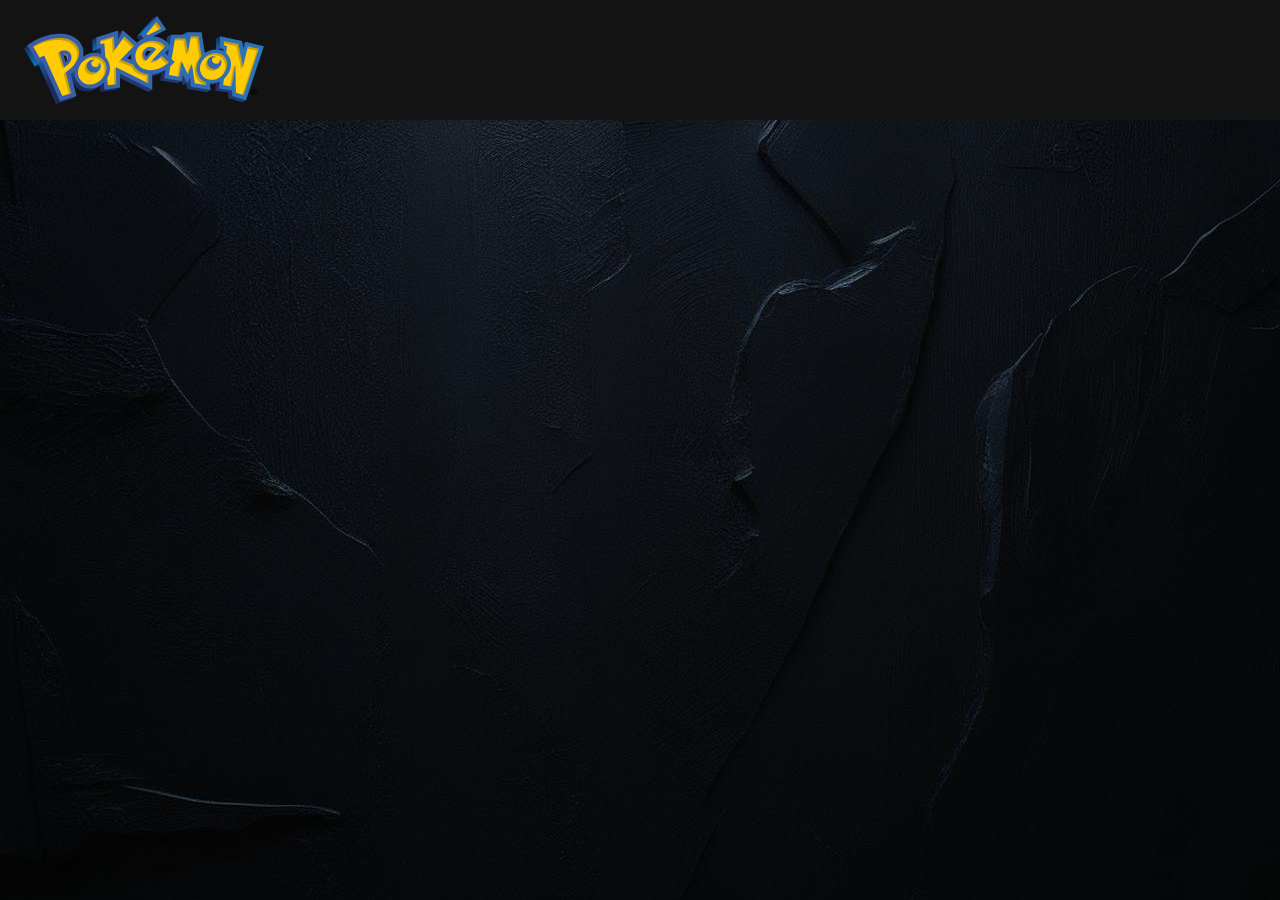
==== index.html @ 96ea412c "add comments and css changes" ====
<!DOCTYPE html>
<html lang="en">
  <head>
    <meta charset="UTF-8" />
    <meta name="viewport" content="width=device-width, initial-scale=1.0" />
    <title>Pokédex</title>
    <link
      rel="shortcut icon"
      href="./assets/icons/pokeball.png"
      type="image/x-icon"
    />
    <link rel="stylesheet" href="styles/fonts.css" />
    <link rel="stylesheet" href="styles/standart.css" />
    <link rel="stylesheet" href="style.css" />
    <link rel="stylesheet" href="styles/assets.css" />
    <link rel="stylesheet" href="styles/responsive.css" />
    <script src="scripts/template.js"></script>
    <script src="script.js"></script>
  </head>
  <body onload="fetchPokemonData()">
    <header>
      <img
        class="header-logo"
        src="./assets/img/pokemon-logo.svg"
        alt="Pokemon Logo"
      />
    </header>
    <main>
      <div id="content"></div>
    </main>

    <footer></footer>
  </body>
</html>
---- styles/fonts.css ----
/* poppins-100 - latin */
@font-face {
    font-display: swap; /* Check https://developer.mozilla.org/en-US/docs/Web/CSS/@font-face/font-display for other options. */
    font-family: 'Poppins';
    font-style: normal;
    font-weight: 100;
    src: url('../assets/fonts/poppins-v21-latin-100.woff2') format('woff2'); /* Chrome 36+, Opera 23+, Firefox 39+, Safari 12+, iOS 10+ */
  }
  /* poppins-200 - latin */
  @font-face {
    font-display: swap; /* Check https://developer.mozilla.org/en-US/docs/Web/CSS/@font-face/font-display for other options. */
    font-family: 'Poppins';
    font-style: normal;
    font-weight: 200;
    src: url('../assets/fonts/poppins-v21-latin-200.woff2') format('woff2'); /* Chrome 36+, Opera 23+, Firefox 39+, Safari 12+, iOS 10+ */
  }
  /* poppins-300 - latin */
  @font-face {
    font-display: swap; /* Check https://developer.mozilla.org/en-US/docs/Web/CSS/@font-face/font-display for other options. */
    font-family: 'Poppins';
    font-style: normal;
    font-weight: 300;
    src: url('../assets/fonts/poppins-v21-latin-300.woff2') format('woff2'); /* Chrome 36+, Opera 23+, Firefox 39+, Safari 12+, iOS 10+ */
  }
  /* poppins-regular - latin */
  @font-face {
    font-display: swap; /* Check https://developer.mozilla.org/en-US/docs/Web/CSS/@font-face/font-display for other options. */
    font-family: 'Poppins';
    font-style: normal;
    font-weight: 400;
    src: url('../assets/fonts/poppins-v21-latin-regular.woff2') format('woff2'); /* Chrome 36+, Opera 23+, Firefox 39+, Safari 12+, iOS 10+ */
  }
  /* poppins-500 - latin */
  @font-face {
    font-display: swap; /* Check https://developer.mozilla.org/en-US/docs/Web/CSS/@font-face/font-display for other options. */
    font-family: 'Poppins';
    font-style: normal;
    font-weight: 500;
    src: url('../assets/fonts/poppins-v21-latin-500.woff2') format('woff2'); /* Chrome 36+, Opera 23+, Firefox 39+, Safari 12+, iOS 10+ */
  }
  /* poppins-600 - latin */
  @font-face {
    font-display: swap; /* Check https://developer.mozilla.org/en-US/docs/Web/CSS/@font-face/font-display for other options. */
    font-family: 'Poppins';
    font-style: normal;
    font-weight: 600;
    src: url('../assets/fonts/poppins-v21-latin-600.woff2') format('woff2'); /* Chrome 36+, Opera 23+, Firefox 39+, Safari 12+, iOS 10+ */
  }
  /* poppins-700 - latin */
  @font-face {
    font-display: swap; /* Check https://developer.mozilla.org/en-US/docs/Web/CSS/@font-face/font-display for other options. */
    font-family: 'Poppins';
    font-style: normal;
    font-weight: 700;
    src: url('../assets/fonts/poppins-v21-latin-700.woff2') format('woff2'); /* Chrome 36+, Opera 23+, Firefox 39+, Safari 12+, iOS 10+ */
  }
  /* poppins-800 - latin */
  @font-face {
    font-display: swap; /* Check https://developer.mozilla.org/en-US/docs/Web/CSS/@font-face/font-display for other options. */
    font-family: 'Poppins';
    font-style: normal;
    font-weight: 800;
    src: url('../assets/fonts/poppins-v21-latin-800.woff2') format('woff2'); /* Chrome 36+, Opera 23+, Firefox 39+, Safari 12+, iOS 10+ */
  }
  /* poppins-900 - latin */
  @font-face {
    font-display: swap; /* Check https://developer.mozilla.org/en-US/docs/Web/CSS/@font-face/font-display for other options. */
    font-family: 'Poppins';
    font-style: normal;
    font-weight: 900;
    src: url('../assets/fonts/poppins-v21-latin-900.woff2') format('woff2'); /* Chrome 36+, Opera 23+, Firefox 39+, Safari 12+, iOS 10+ */
  }
---- styles/standart.css ----
* {
  box-sizing: border-box;
  margin: 0;
  scroll-behavior: smooth;
}
---- style.css ----
body {
  background-image: url("./assets/img/dark-bg.jpg");
  background-size: cover;
  background-position: center;
  background-attachment: fixed;
  background-repeat: no-repeat;
}

header {
  height: 120px;
  background-color: rgb(19, 19, 19);
  display: flex;
  align-items: center;
  padding-left: 24px;
  width: 100%;
}

.header-logo {
  width: 240px;
}

#content {
  display: flex;
  flex-wrap: wrap;
  gap: 36px;
  justify-content: center;
  padding: 48px;
}

.pokemon-card {
  width: 230px;
  border-radius: 20px;
  padding: 40px;
  text-align: center;
  color: white;
  /* box-shadow: 0 4px 12px rgba(0, 0, 0, 0.4); */
  /* background-color: rgba(0, 0, 0, 0.6); */
  /* transition: transform 0.2s, box-shadow 0.2s; */
}
.pokemon-card:hover {
  transform: scale(1.05);
  box-shadow: 0 6px 16px rgba(0, 0, 0, 0.6);
}

.pokemon-card img {
  width: 120px;
  height: auto;
  margin-bottom: 8px;
}

.pokemon-type {
  display: inline-block;
  margin: 4px 4px 0;
  padding: 4px 8px;
  border-radius: 12px;
  font-size: 12px;
  font-weight: bold;
  text-transform: capitalize;
}
---- styles/assets.css ----
/* Farben für die Typen */
.pokemon-card.grass {
  background-color: #78c850;
}

.pokemon-card.fire {
  background-color: #ec3a2a;
}

.pokemon-card.water {
  background-color: #6890f0;
}

.pokemon-card.electric {
  background-color: #f8d030;
}

.pokemon-card.bug {
  background-color: #a8b820;
}

.pokemon-card.poison {
  background-color: #a040a0;
}

.pokemon-card.flying {
  background-color: #a890f0;
}

.pokemon-card.rock {
  background-color: #b8a038;
}

.pokemon-card.ghost {
  background-color: #705898;
}

.pokemon-card.dragon {
  background-color: #7038f8;
}

.pokemon-card.psychic {
  background-color: #f85888;
}

.pokemon-card.ice {
  background-color: #98d8d8;
}

.pokemon-card.steel {
  background-color: #b8b8d0;
}

.pokemon-card.dark {
  background-color: #705848;
}

.pokemon-card.fairy {
  background-color: #ee99ac;
}

.pokemon-card.fighting {
  background-color: #c03028;
}

.pokemon-card.normal {
  background-color: #a8a878;
}

.pokemon-card.ground {
  background-color: #e0c068;
}
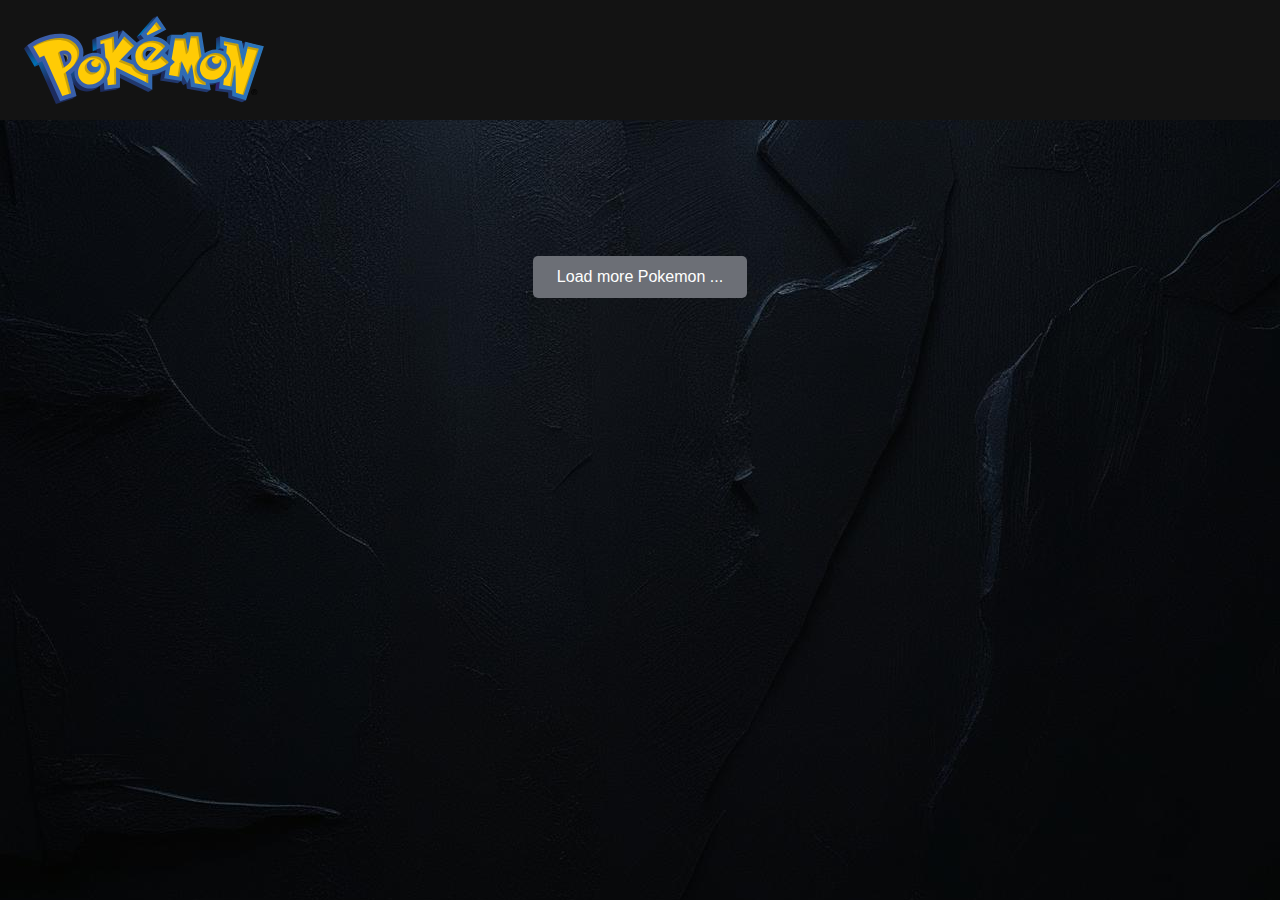
==== commit 3c255f36: "add new functions and new card design" ====
--- a/index.html
+++ b/index.html
@@ -15,7 +15,6 @@
     <link rel="stylesheet" href="styles/assets.css" />
     <link rel="stylesheet" href="styles/responsive.css" />
     <script src="scripts/template.js"></script>
-    <script src="script.js"></script>
   </head>
   <body onload="fetchPokemonData()">
     <header>
@@ -27,8 +26,13 @@
     </header>
     <main>
       <div id="content"></div>
+      <div class="button-container">
+        <button id="load-more-button">Load more Pokemon ...</button>
+      </div>
     </main>
 
     <footer></footer>
+
+    <script src="script.js"></script>
   </body>
 </html>
--- a/style.css
+++ b/style.css
@@ -4,6 +4,10 @@
   background-position: center;
   background-attachment: fixed;
   background-repeat: no-repeat;
+  font-family: "poppins";
+  display: flex;
+  flex-direction: column;
+  align-items: center;
 }
 
 header {
@@ -25,35 +29,100 @@
   gap: 36px;
   justify-content: center;
   padding: 48px;
+  max-width: 1440px;
 }
 
 .pokemon-card {
   width: 230px;
-  border-radius: 20px;
-  padding: 40px;
+  height: 300px;
+  display: flex;
+  flex-direction: column;
+  justify-content: space-between;
+  border-radius: 16px;
   text-align: center;
   color: white;
-  /* box-shadow: 0 4px 12px rgba(0, 0, 0, 0.4); */
-  /* background-color: rgba(0, 0, 0, 0.6); */
-  /* transition: transform 0.2s, box-shadow 0.2s; */
+  padding: 0;
+  overflow: hidden;
+  cursor: pointer;
+  border: 4px solid #0000008f;
 }
+
 .pokemon-card:hover {
   transform: scale(1.05);
-  box-shadow: 0 6px 16px rgba(0, 0, 0, 0.6);
 }
 
-.pokemon-card img {
-  width: 120px;
-  height: auto;
-  margin-bottom: 8px;
+.card-header {
+  height: 40px;
+  background-color: rgba(0, 0, 0, 0.3);
+  display: flex;
+  justify-content: space-between;
+  align-items: center;
+  padding: 0 8px;
+  font-size: 14px;
+  text-transform: capitalize;
 }
 
-.pokemon-type {
-  display: inline-block;
-  margin: 4px 4px 0;
-  padding: 4px 8px;
-  border-radius: 12px;
-  font-size: 12px;
-  font-weight: bold;
+.card-body {
+  flex-grow: 1;
+  display: flex;
+  justify-content: center;
+  align-items: center;
+  background-color: rgba(255, 255, 255, 0.1);
+}
+
+.pokemon-image {
+  width: 200px;
+  height: auto;
+}
+
+.card-footer {
+  height: 40px;
+  background-color: rgba(0, 0, 0, 0.3);
+  display: flex;
+  justify-content: center;
+  align-items: center;
+  gap: 10px;
+}
+
+.type-info {
+  display: flex;
+  align-items: center;
+}
+
+.type-icon {
+  width: 20px;
+  height: 20px;
+  margin-right: 4px;
+}
+
+.type-name {
+  font-size: 14px;
   text-transform: capitalize;
 }
+
+.button-container {
+  text-align: center;
+  margin: 20px 0;
+}
+
+#load-more-button {
+  background-color: #6c6f76;
+  color: #ffffff;
+  border: none;
+  border-radius: 5px;
+  padding: 12px 24px;
+  font-size: 16px;
+  cursor: pointer;
+  transition: background-color 0.3s, transform 0.3s;
+  margin-top: 20px;
+}
+
+#load-more-button:hover {
+  background-color: #575a5f;
+  transform: scale(1.05);
+}
+
+#load-more-button:focus {
+  outline: none;
+  box-shadow: 0 0 0 3px rgba(255, 255, 255, 0.5);
+}
--- a/styles/assets.css
+++ b/styles/assets.css
@@ -1,4 +1,3 @@
-/* Farben für die Typen */
 .pokemon-card.grass {
   background-color: #78c850;
 }
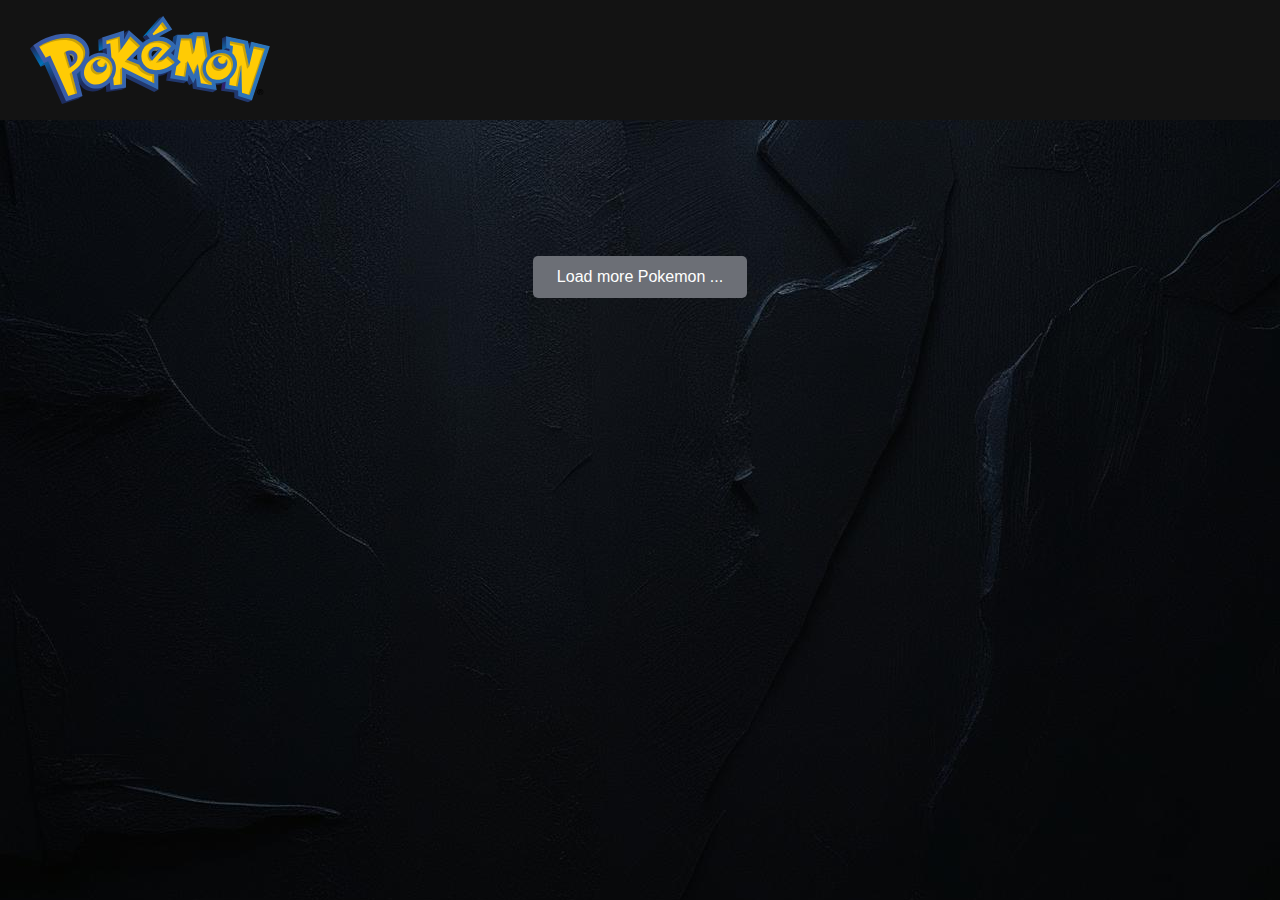
==== commit 6d736c79: "add overlay big cards" ====
--- a/index.html
+++ b/index.html
@@ -13,6 +13,7 @@
     <link rel="stylesheet" href="styles/standart.css" />
     <link rel="stylesheet" href="style.css" />
     <link rel="stylesheet" href="styles/assets.css" />
+    <link rel="stylesheet" href="styles/overlay.css" />
     <link rel="stylesheet" href="styles/responsive.css" />
     <script src="scripts/template.js"></script>
   </head>
@@ -31,8 +32,23 @@
       </div>
     </main>
 
+    <div id="overlay" onclick="toggleOverlay(event)">
+      <div class="overlay-content" onclick="event.stopPropagation()">
+        <img id="overlay-img" />
+        <div class="button-container">
+          <button class="nav-button-prev" onclick="prevImage(event)">
+            <img src="./img/arrow_left.png" alt="Previous" />
+          </button>
+          <div class="image-counter" id="image-counter"></div>
+          <button class="nav-button-next" onclick="nextImage(event)">
+            <img src="./img/arrow_right.png" alt="Next" />
+          </button>
+        </div>
+      </div>
+    </div>
+
     <footer></footer>
-
+    <script src="scripts/overlay.js"></script>
     <script src="script.js"></script>
   </body>
 </html>
--- a/style.css
+++ b/style.css
@@ -15,7 +15,7 @@
   background-color: rgb(19, 19, 19);
   display: flex;
   align-items: center;
-  padding-left: 24px;
+  padding-left: 30px;
   width: 100%;
 }
 
@@ -71,8 +71,13 @@
 }
 
 .pokemon-image {
+  width: 175px;
+  height: auto;
+  transition: width 0.3s ease;
+}
+
+.pokemon-card:hover .pokemon-image {
   width: 200px;
-  height: auto;
 }
 
 .card-footer {
@@ -99,30 +104,3 @@
   font-size: 14px;
   text-transform: capitalize;
 }
-
-.button-container {
-  text-align: center;
-  margin: 20px 0;
-}
-
-#load-more-button {
-  background-color: #6c6f76;
-  color: #ffffff;
-  border: none;
-  border-radius: 5px;
-  padding: 12px 24px;
-  font-size: 16px;
-  cursor: pointer;
-  transition: background-color 0.3s, transform 0.3s;
-  margin-top: 20px;
-}
-
-#load-more-button:hover {
-  background-color: #575a5f;
-  transform: scale(1.05);
-}
-
-#load-more-button:focus {
-  outline: none;
-  box-shadow: 0 0 0 3px rgba(255, 255, 255, 0.5);
-}
--- a/styles/assets.css
+++ b/styles/assets.css
@@ -1,71 +1,81 @@
-.pokemon-card.grass {
-  background-color: #78c850;
+.button-container {
+  text-align: center;
+  margin: 20px 0;
 }
 
-.pokemon-card.fire {
-  background-color: #ec3a2a;
+#load-more-button {
+  background-color: #6c6f76;
+  color: #ffffff;
+  border: none;
+  border-radius: 5px;
+  padding: 12px 24px;
+  font-size: 16px;
+  cursor: pointer;
+  transition: background-color 0.3s, transform 0.3s;
+  margin-top: 20px;
 }
 
-.pokemon-card.water {
-  background-color: #6890f0;
+#load-more-button:hover {
+  background-color: #575a5f;
+  transform: scale(1.05);
 }
 
-.pokemon-card.electric {
-  background-color: #f8d030;
+#load-more-button:focus {
+  outline: none;
+  box-shadow: 0 0 0 3px rgba(255, 255, 255, 0.5);
 }
 
-.pokemon-card.bug {
-  background-color: #a8b820;
+.nav-button {
+  position: absolute;
+  top: 50%;
+  transform: translateY(-50%);
+  background-color: rgba(255, 255, 255, 0.5);
+  cursor: pointer;
+  border-radius: 50%;
+  transition: background-color 0.3s, transform 0.2s;
+  width: 40px;
+  height: 40px;
+  display: flex;
+  align-items: center;
+  justify-content: center;
+  border: none;
 }
 
-.pokemon-card.poison {
-  background-color: #a040a0;
+.nav-button.left {
+  left: -60px;
 }
 
-.pokemon-card.flying {
-  background-color: #a890f0;
+.nav-button.right {
+  right: -60px;
 }
 
-.pokemon-card.rock {
-  background-color: #b8a038;
+.nav-button:hover {
+  background-color: rgba(255, 255, 255, 0.8);
+  transform: scale(1.1);
 }
 
-.pokemon-card.ghost {
-  background-color: #705898;
+.button-container {
+  display: flex;
+  align-items: center;
+  justify-content: space-between;
+  width: 100%;
 }
 
-.pokemon-card.dragon {
-  background-color: #7038f8;
-}
-
-.pokemon-card.psychic {
-  background-color: #f85888;
-}
-
-.pokemon-card.ice {
-  background-color: #98d8d8;
-}
-
-.pokemon-card.steel {
-  background-color: #b8b8d0;
-}
-
-.pokemon-card.dark {
-  background-color: #705848;
-}
-
-.pokemon-card.fairy {
-  background-color: #ee99ac;
-}
-
-.pokemon-card.fighting {
-  background-color: #c03028;
-}
-
-.pokemon-card.normal {
-  background-color: #a8a878;
-}
-
-.pokemon-card.ground {
-  background-color: #e0c068;
-}
+.pokemon-card.grass { background-color: #78c850; }
+.pokemon-card.fire { background-color: #ec3a2a; }
+.pokemon-card.water { background-color: #6890f0; }
+.pokemon-card.electric { background-color: #f8d030; }
+.pokemon-card.bug { background-color: #a8b820; }
+.pokemon-card.poison { background-color: #a040a0; }
+.pokemon-card.flying { background-color: #a890f0; }
+.pokemon-card.rock { background-color: #b8a038; }
+.pokemon-card.ghost { background-color: #705898; }
+.pokemon-card.dragon { background-color: #7038f8; }
+.pokemon-card.psychic { background-color: #f85888; }
+.pokemon-card.ice { background-color: #98d8d8; }
+.pokemon-card.steel { background-color: #b8b8d0; }
+.pokemon-card.dark { background-color: #705848; }
+.pokemon-card.fairy { background-color: #ee99ac; }
+.pokemon-card.fighting { background-color: #c03028; }
+.pokemon-card.normal { background-color: #a8a878; }
+.pokemon-card.ground { background-color: #e0c068; }--- a/styles/overlay.css
+++ b/styles/overlay.css
@@ -0,0 +1,33 @@
+#overlay {
+  position: fixed;
+  top: 0;
+  left: 0;
+  width: 100%;
+  height: 100%;
+  background-color: rgba(0, 0, 0, 0.8);
+  display: none;
+  align-items: center;
+  justify-content: center;
+  z-index: 1000;
+}
+
+.overlay-content {
+  position: relative;
+  background-color: #0d3240;
+  border-radius: 24px;
+  padding: 16px;
+  color: #fefefe;
+  width: 460px;
+  height: 600px;
+  display: flex;
+  flex-direction: column;
+  align-items: center;
+  box-shadow: 0 8px 16px rgba(0, 0, 0, 0.4);
+}
+
+#overlay img {
+  width: 225px;
+  border-radius: 16px;
+  margin-bottom: 20px;
+}
+
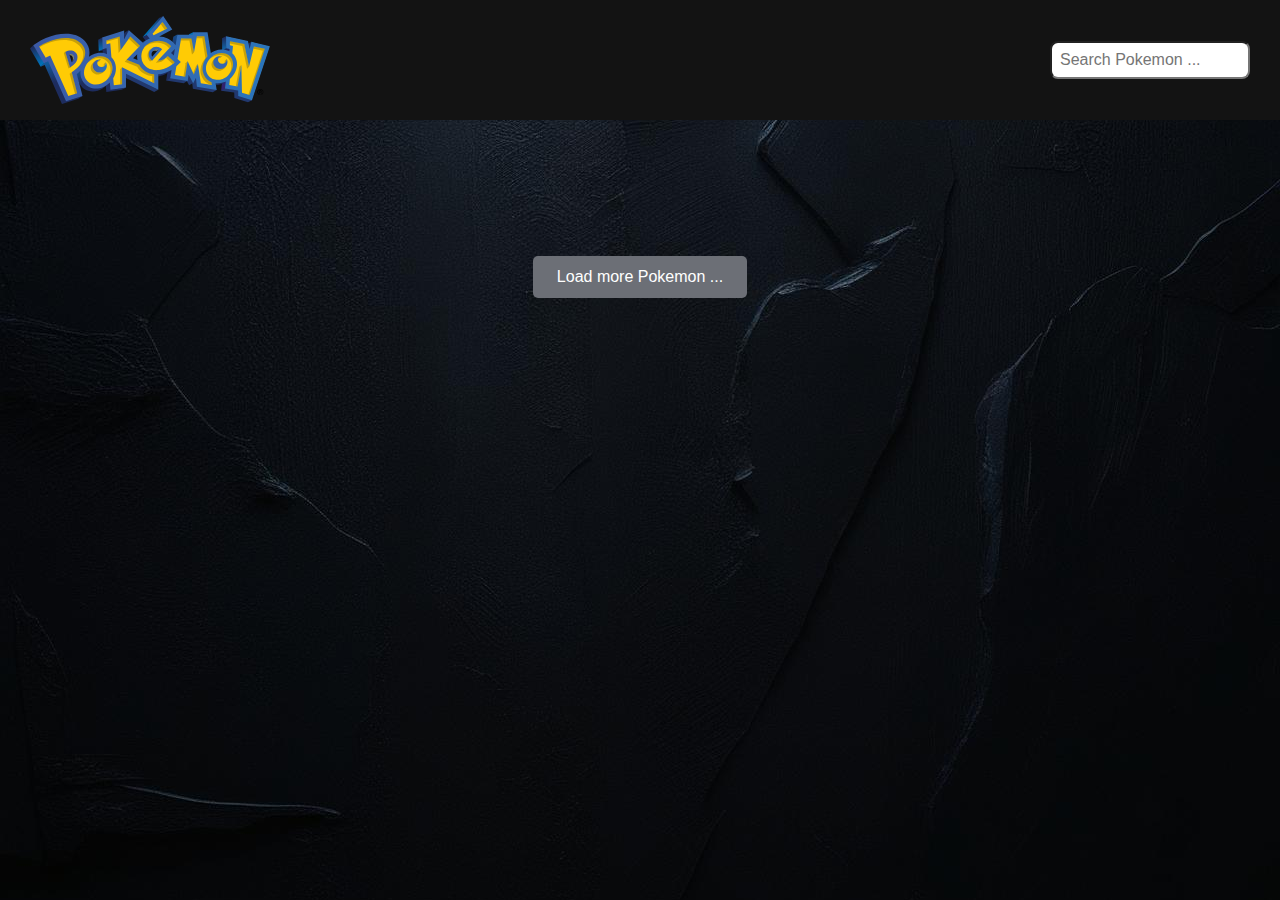
==== commit ed1e434c: "add filter function" ====
--- a/index.html
+++ b/index.html
@@ -16,6 +16,7 @@
     <link rel="stylesheet" href="styles/overlay.css" />
     <link rel="stylesheet" href="styles/responsive.css" />
     <script src="scripts/template.js"></script>
+    <script src="scripts/filternames.js"></script>
   </head>
   <body onload="fetchPokemonData()">
     <header>
@@ -24,25 +25,66 @@
         src="./assets/img/pokemon-logo.svg"
         alt="Pokemon Logo"
       />
+      <div id="search-bar">
+        <input
+          type="text"
+          id="search-input"
+          placeholder="Search Pokemon ..."
+          onkeyup="searchPokemon()"
+        />
+        <!-- <p id="search-hint" style="color: #888;">Min. 3 letters required</p> -->
+      </div>
     </header>
+
     <main>
       <div id="content"></div>
-      <div class="button-container">
+      <div class="load-button-container">
         <button id="load-more-button">Load more Pokemon ...</button>
       </div>
     </main>
 
     <div id="overlay" onclick="toggleOverlay(event)">
       <div class="overlay-content" onclick="event.stopPropagation()">
-        <img id="overlay-img" />
-        <div class="button-container">
-          <button class="nav-button-prev" onclick="prevImage(event)">
-            <img src="./img/arrow_left.png" alt="Previous" />
-          </button>
-          <div class="image-counter" id="image-counter"></div>
-          <button class="nav-button-next" onclick="nextImage(event)">
-            <img src="./img/arrow_right.png" alt="Next" />
-          </button>
+        <div class="overlay-header">
+          <span id="overlay-pokemon-name"></span>
+          <span id="overlay-pokemon-id"></span>
+        </div>
+        <div class="overlay-image-container">
+          <img id="overlay-img" class="overlay-img" />
+        </div>
+        <button class="nav-button prev" onclick="prevImage()">
+          <img src="./assets/icons/arrow-left.svg" alt="Previous" />
+        </button>
+        <button class="nav-button next" onclick="nextImage(event)">
+          <img src="./assets/icons/arrow-right.svg" alt="Next" />
+        </button>
+        <div class="type-icon-container">
+          <div id="overlay-type-icons" class="overlay-type-info"></div>
+        </div>
+        <div class="overlay-body-header">
+          <span id="main-tab">Main</span>
+        </div>
+        <div class="overlay-body">
+          <div class="stats">
+            <table>
+              <tr>
+                <td>Height:</td>
+                <td><span id="overlay-pokemon-height"></span></td>
+              </tr>
+              <tr>
+                <td>Weight:</td>
+                <td><span id="overlay-pokemon-weight"></span></td>
+              </tr>
+              <tr>
+                <td>Base Experience:</td>
+                <td><span id="overlay-pokemon-base-exp"></span></td>
+              </tr>
+              <tr>
+                <td>Abilities:</td>
+                <td><span id="overlay-pokemon-abilities"></span></td>
+              </tr>
+            </table>
+          </div>
         </div>
       </div>
     </div>
--- a/styles/assets.css
+++ b/styles/assets.css
@@ -1,4 +1,16 @@
-.button-container {
+#search-bar {
+  margin-left: auto;
+  margin-right: 30px;
+}
+
+#search-input {
+  padding: 8px;
+  border-radius: 8px;
+  font-size: 16px;
+  width: 200px;
+}
+
+.load-button-container {
   text-align: center;
   margin: 20px 0;
 }
@@ -27,38 +39,31 @@
 
 .nav-button {
   position: absolute;
-  top: 50%;
+  top: 35%;
   transform: translateY(-50%);
-  background-color: rgba(255, 255, 255, 0.5);
   cursor: pointer;
-  border-radius: 50%;
   transition: background-color 0.3s, transform 0.2s;
-  width: 40px;
-  height: 40px;
   display: flex;
   align-items: center;
   justify-content: center;
   border: none;
+  z-index: 1100;
+  width: 60px; 
+  height: 60px; 
+  background-color: transparent;
 }
 
-.nav-button.left {
-  left: -60px;
-}
-
-.nav-button.right {
-  right: -60px;
+.nav-button.next {
+  right: 0px;
 }
 
 .nav-button:hover {
-  background-color: rgba(255, 255, 255, 0.8);
-  transform: scale(1.1);
+  background-color:rgb(255 255 255 / 7%)
 }
 
-.button-container {
-  display: flex;
-  align-items: center;
-  justify-content: space-between;
-  width: 100%;
+.nav-button img {
+  width: 60%; 
+  height: auto;
 }
 
 .pokemon-card.grass { background-color: #78c850; }
@@ -78,4 +83,4 @@
 .pokemon-card.fairy { background-color: #ee99ac; }
 .pokemon-card.fighting { background-color: #c03028; }
 .pokemon-card.normal { background-color: #a8a878; }
-.pokemon-card.ground { background-color: #e0c068; }+.pokemon-card.ground { background-color: #e0c068; }
--- a/styles/overlay.css
+++ b/styles/overlay.css
@@ -1,7 +1,5 @@
 #overlay {
   position: fixed;
-  top: 0;
-  left: 0;
   width: 100%;
   height: 100%;
   background-color: rgba(0, 0, 0, 0.8);
@@ -15,19 +13,108 @@
   position: relative;
   background-color: #0d3240;
   border-radius: 24px;
-  padding: 16px;
+  padding: 0;
   color: #fefefe;
   width: 460px;
-  height: 600px;
   display: flex;
   flex-direction: column;
-  align-items: center;
+  overflow: hidden;
   box-shadow: 0 8px 16px rgba(0, 0, 0, 0.4);
 }
 
-#overlay img {
-  width: 225px;
-  border-radius: 16px;
-  margin-bottom: 20px;
+.overlay-header {
+  height: 60px;
+  background-color: rgba(0, 0, 0, 0.3);
+  display: flex;
+  justify-content: space-between;
+  align-items: center;
+  padding: 0 16px;
+  font-size: 20px;
+  font-weight: bold;
+  text-transform: capitalize;
 }
 
+.overlay-image-container {
+  height: 300px;
+  display: flex;
+  justify-content: center;
+  align-items: center;
+}
+
+#overlay-img {
+  width: 250px;
+  padding: 16px;
+}
+
+.overlay-body-header {
+  text-align: center;
+  padding: 10px 0;
+  font-weight: bold;
+  font-size: 18px;
+  color: #fefefe;
+  border-top: 2px solid #0f4a71;
+  border-bottom: 2px solid #0f4a71;
+}
+
+.overlay-body-header:hover {
+  background-color: #163247;
+  color: #cce7ff;
+  cursor: pointer;
+  box-shadow: 0 2px 8px rgba(0, 0, 0, 0.3);
+}
+
+.type-icon-container {
+  display: flex;
+  justify-content: center;
+  align-items: center;
+  height: 60px;
+  background-color: rgba(0, 0, 0, 0.3);
+}
+
+.overlay-type-info {
+  display: flex;
+  justify-content: center;
+  align-items: center;
+  padding: 8px;
+}
+
+.overlay-type-icon {
+  width: 40px;
+  height: auto;
+}
+
+.overlay-body {
+  height: 200px;
+  padding: 16px;
+  display: flex;
+  flex-direction: column;
+  text-align: left;
+  gap: 10px;
+}
+
+.stats {
+  font-size: 14px;
+  color: #ffffff;
+  margin-top: 16px;
+}
+
+.stats table {
+  width: 100%;
+  border-collapse: collapse;
+}
+
+.stats td {
+  padding: 8px;
+  vertical-align: middle;
+}
+
+.stats td:first-child {
+  font-weight: bold;
+  color: #d1e8ff;
+  width: 40%;
+}
+
+.stats td:last-child {
+  text-align: right;
+  color: #fefefe;
+}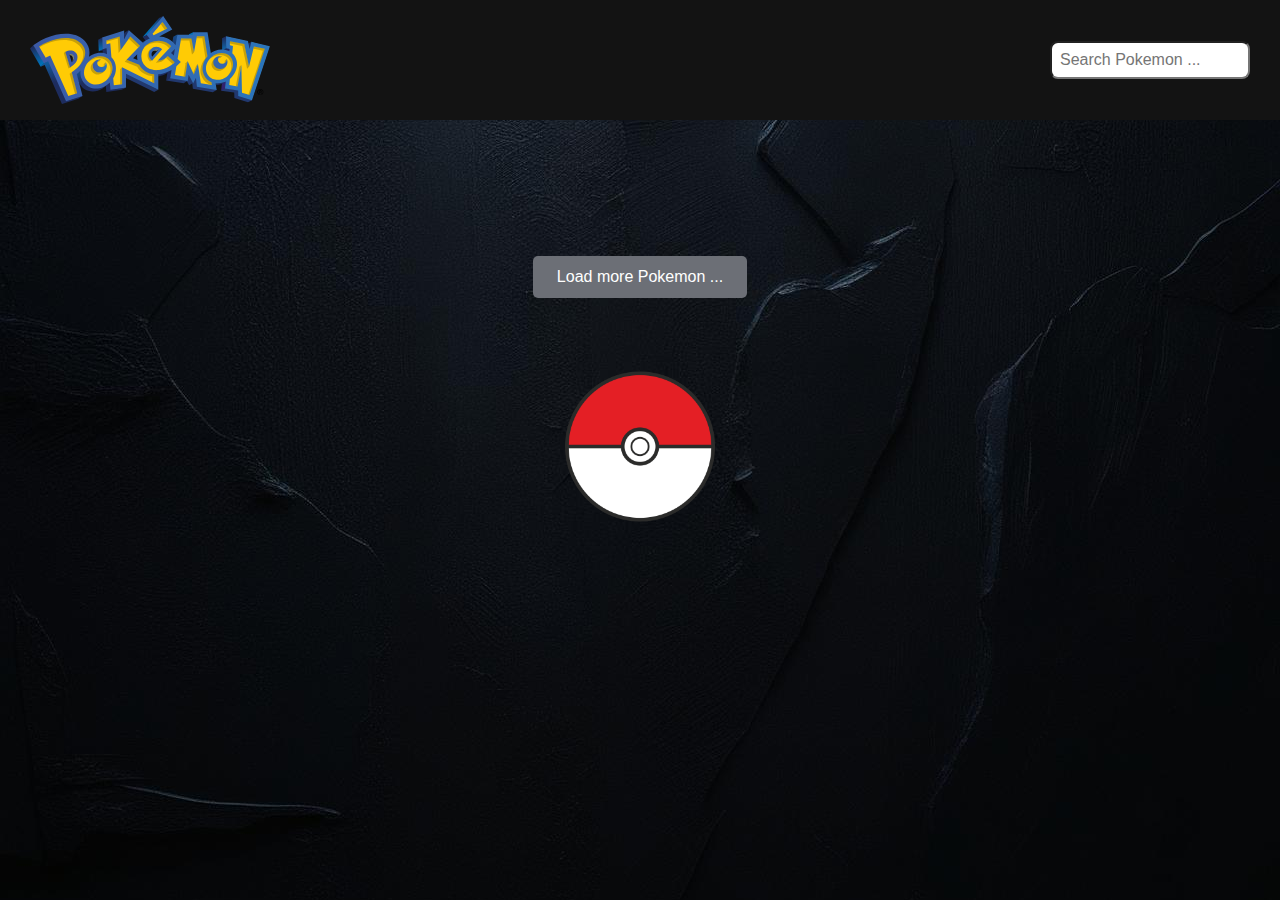
==== commit 41ebc68f: "add loading spinner and function improvments" ====
--- a/index.html
+++ b/index.html
@@ -89,6 +89,14 @@
       </div>
     </div>
 
+    <div id="loading-spinner">
+      <img
+        src="./assets/img/pokeball-spinner.png"
+        alt="Loading..."
+        id="pokeball-spinner"
+      />
+    </div>
+
     <footer></footer>
     <script src="scripts/overlay.js"></script>
     <script src="script.js"></script>
--- a/styles/assets.css
+++ b/styles/assets.css
@@ -66,6 +66,30 @@
   height: auto;
 }
 
+#loading-spinner {
+  position: fixed;
+  top: 50%;
+  left: 50%;
+  transform: translate(-50%, -50%);
+  display: none; 
+  z-index: 2000;
+}
+
+#pokeball-spinner {
+  width: 150px; 
+  height: 150px;
+  animation: spin 1.5s linear infinite;
+}
+
+@keyframes spin {
+  0% {
+    transform: rotate(0deg);
+  }
+  100% {
+    transform: rotate(360deg);
+  }
+}
+
 .pokemon-card.grass { background-color: #78c850; }
 .pokemon-card.fire { background-color: #ec3a2a; }
 .pokemon-card.water { background-color: #6890f0; }
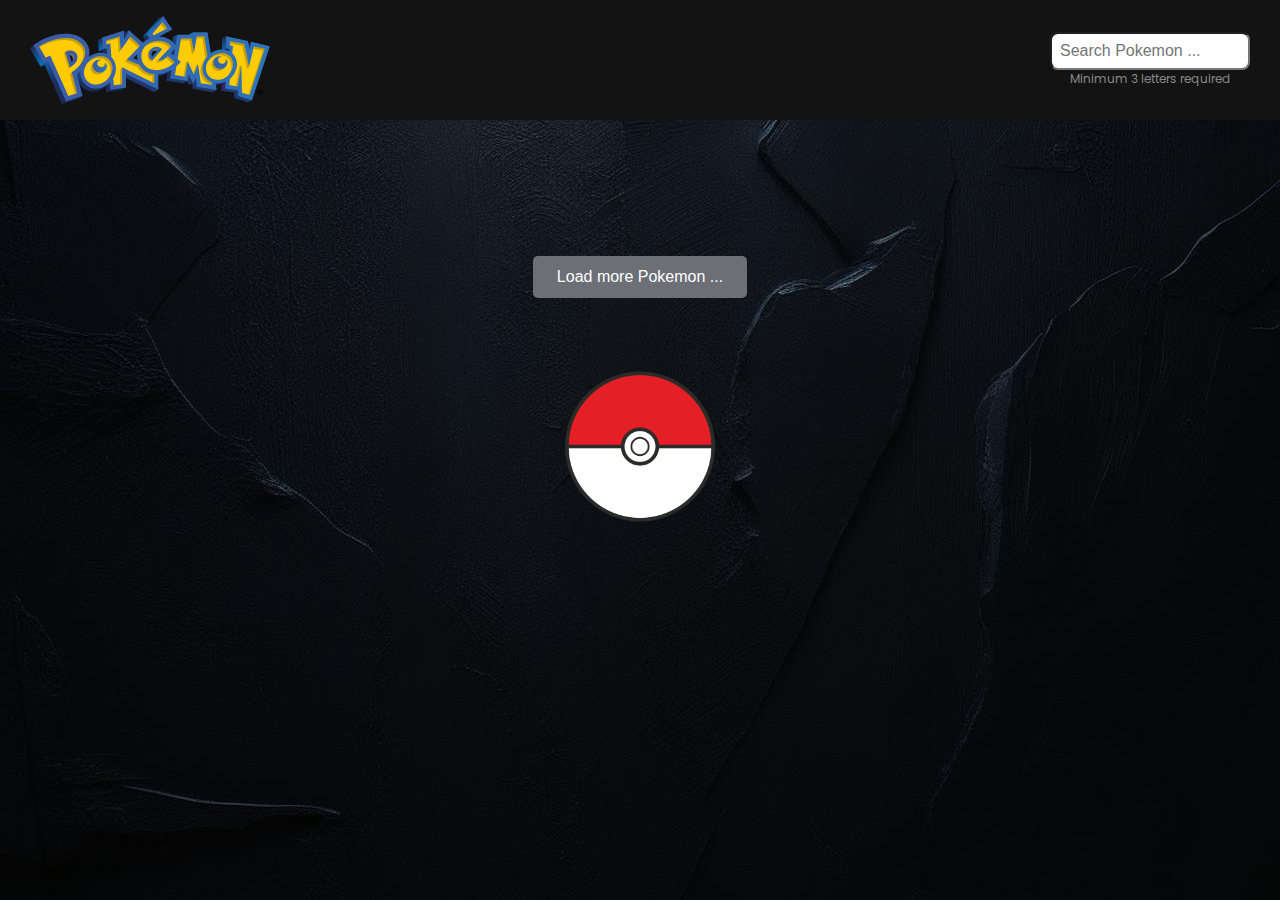
==== commit e01c7d19: "first working version" ====
--- a/index.html
+++ b/index.html
@@ -18,7 +18,8 @@
     <script src="scripts/template.js"></script>
     <script src="scripts/filternames.js"></script>
   </head>
-  <body onload="fetchPokemonData()">
+
+  <body onload="fetchPokemonData(), loadMorePokemon();">
     <header>
       <img
         class="header-logo"
@@ -32,7 +33,7 @@
           placeholder="Search Pokemon ..."
           onkeyup="searchPokemon()"
         />
-        <!-- <p id="search-hint" style="color: #888;">Min. 3 letters required</p> -->
+        <p id="search-hint">Minimum 3 letters required</p>
       </div>
     </header>
 
--- a/style.css
+++ b/style.css
@@ -8,6 +8,7 @@
   display: flex;
   flex-direction: column;
   align-items: center;
+  overflow-x: hidden;
 }
 
 header {
--- a/styles/assets.css
+++ b/styles/assets.css
@@ -8,6 +8,12 @@
   border-radius: 8px;
   font-size: 16px;
   width: 200px;
+}
+
+#search-hint {
+  color: #888;
+  font-size: 12px;
+  text-align: center;
 }
 
 .load-button-container {
--- a/styles/overlay.css
+++ b/styles/overlay.css
@@ -84,7 +84,7 @@
 }
 
 .overlay-body {
-  height: 200px;
+  height: 230px;
   padding: 16px;
   display: flex;
   flex-direction: column;
--- a/styles/responsive.css
+++ b/styles/responsive.css
@@ -0,0 +1,59 @@
+@media (max-width: 576px) {
+    header {
+        flex-direction: column;
+        align-items: center;
+        height: auto;
+        padding: 20px 15px;
+    }
+
+    .header-logo {
+        margin-bottom: 10px;
+        width: 180px;
+        transition: all 0.3s ease;
+    }
+
+    #search-bar {
+        margin: 0;
+        width: 100%;
+        text-align: center;
+    }
+
+    #search-input {
+        width: 80%;
+        max-width: 250px;
+        font-size: 14px;
+    }
+
+    .overlay-content {
+        width: 90%;
+        max-width: 320px;
+    }
+
+    .overlay-image-container {
+        height: 200px;
+    }
+
+    #overlay-img {
+        width: 200px;
+    }
+
+    .overlay-header {
+        font-size: 16px;
+        padding: 0 10px;
+    }
+
+    .overlay-body-header {
+        font-size: 16px;
+        padding: 8px 0;
+    }
+
+    .overlay-body {
+        padding: 10px;
+        font-size: 16px;
+    }
+
+    .overlay-type-icon {
+        width: 30px;
+        height: auto;
+    }
+}